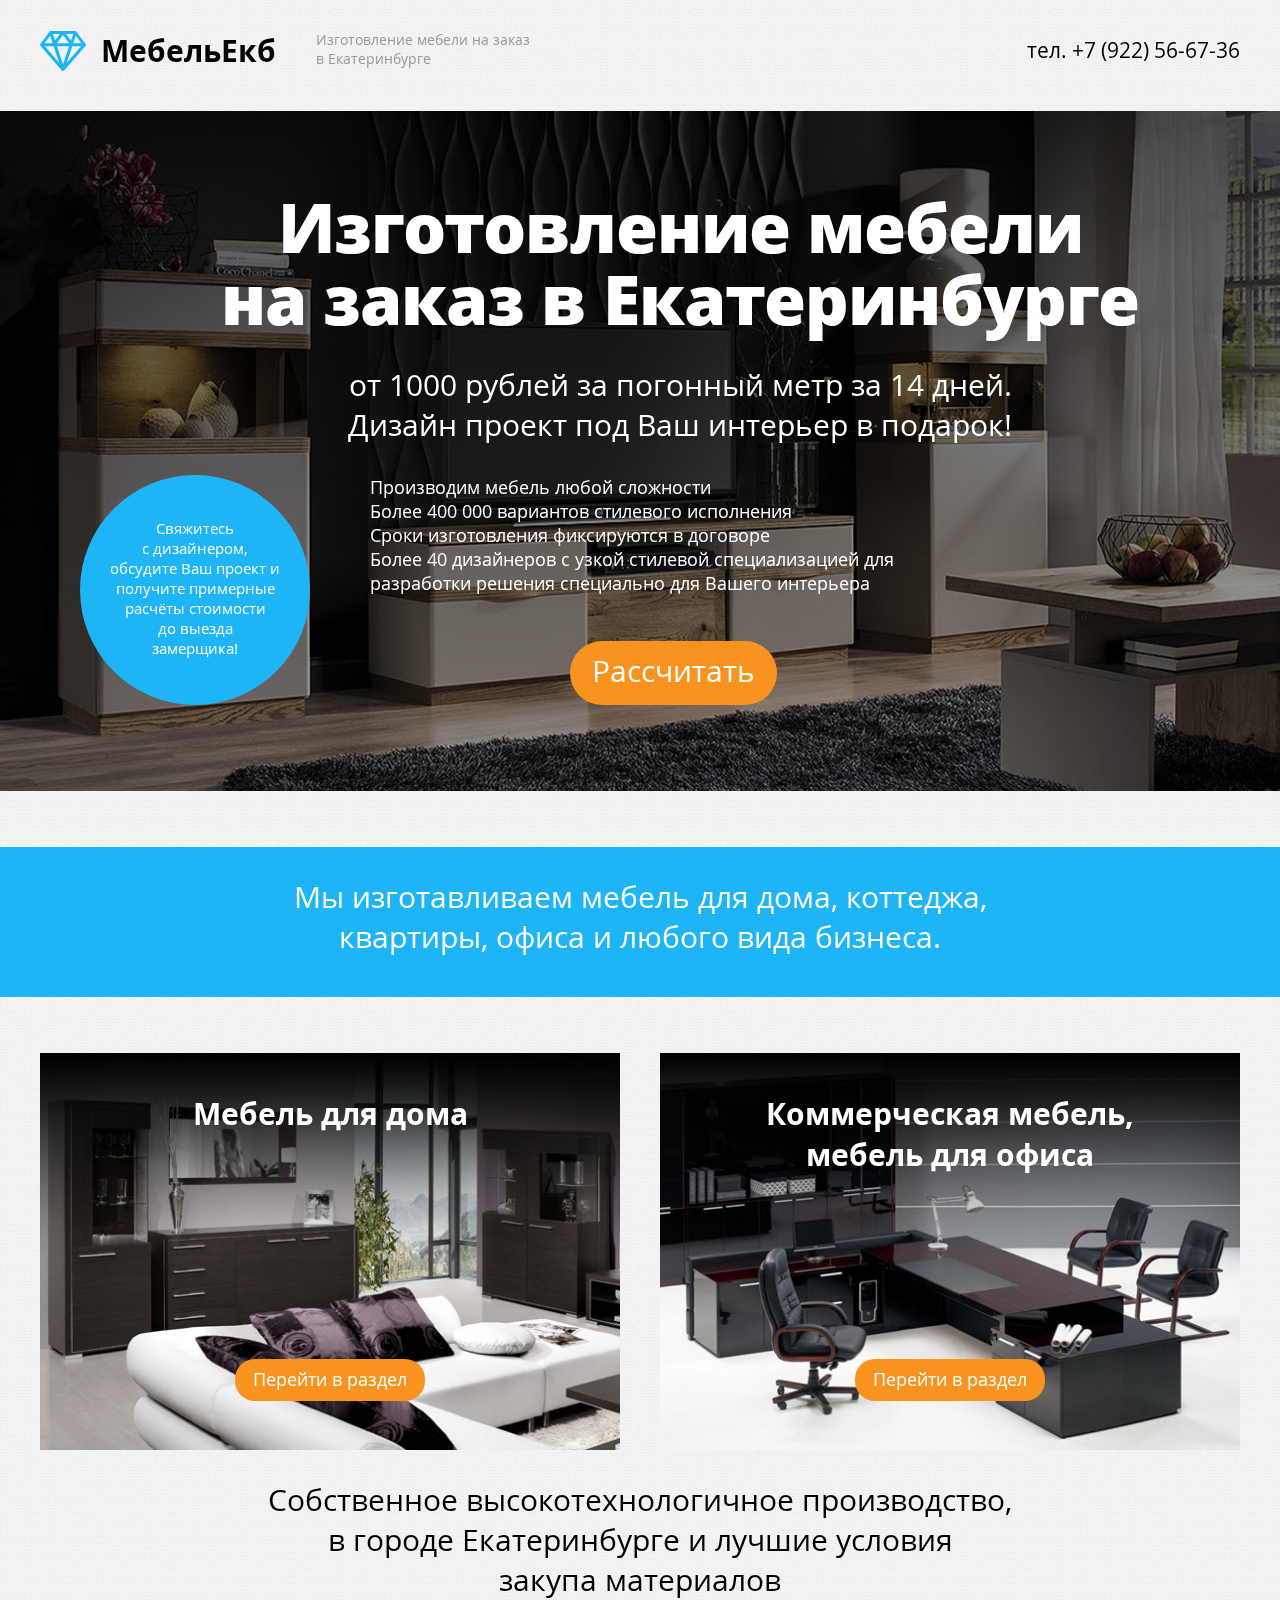
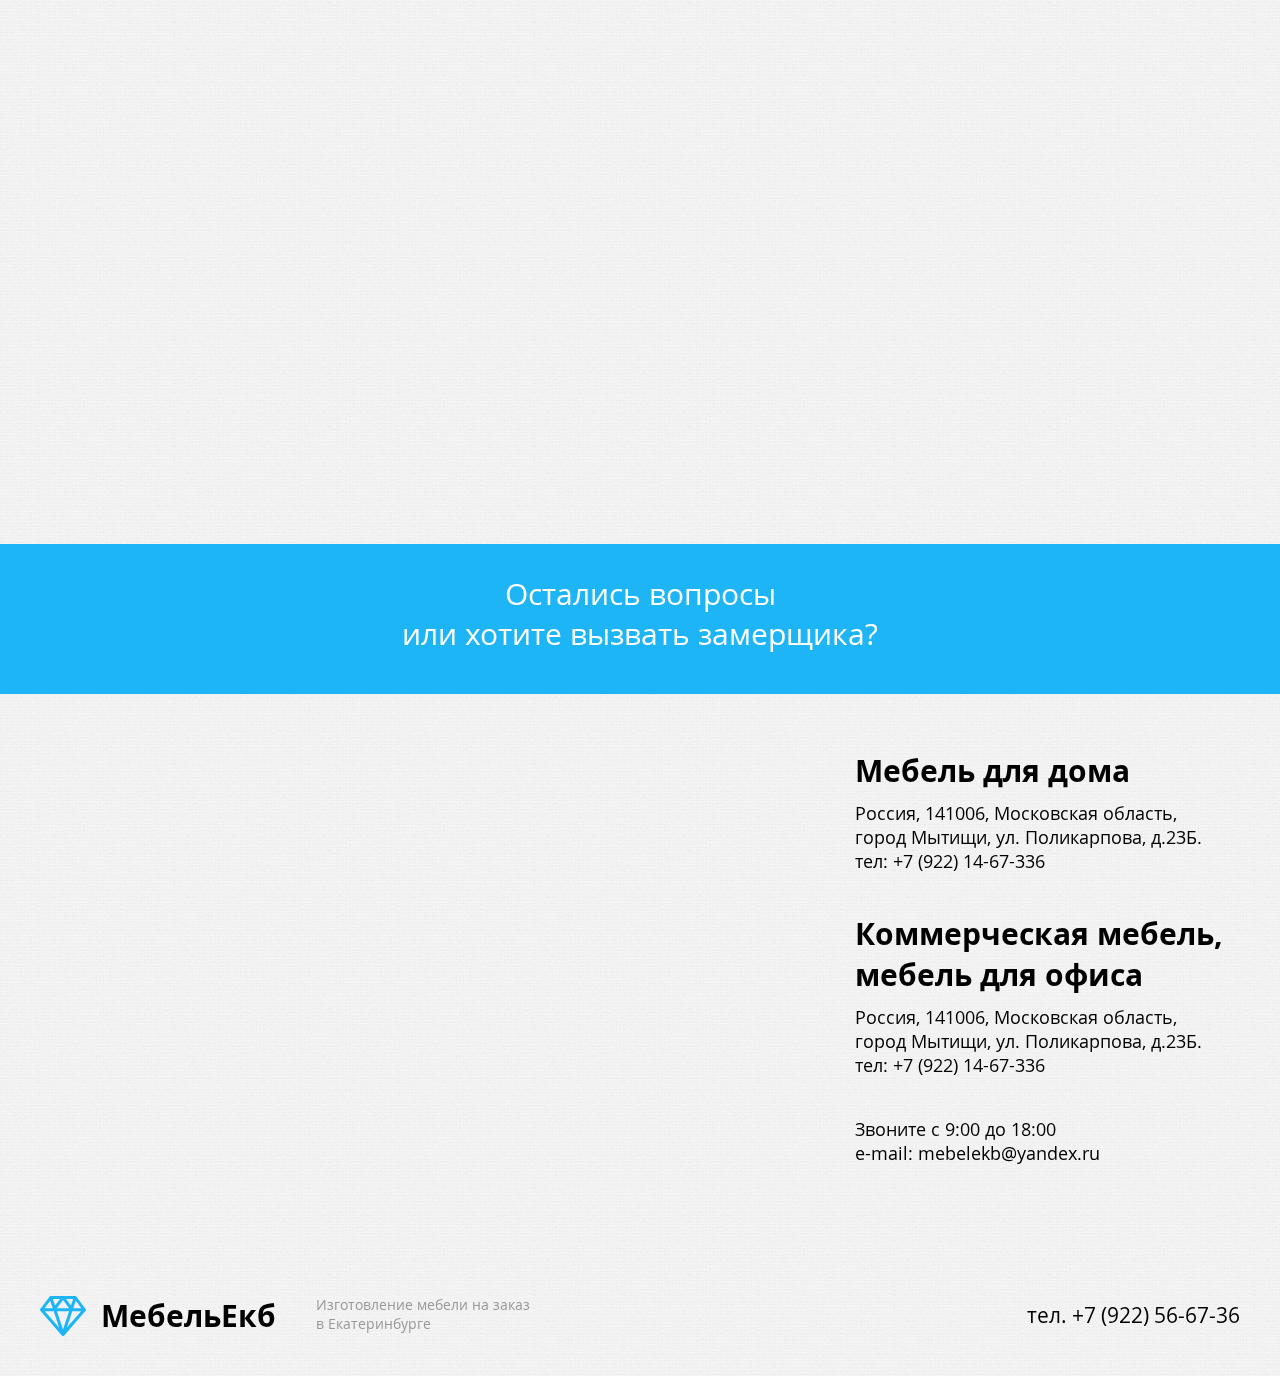
==== index.html @ 96c1e122 "0.1" ====
<!DOCTYPE html>
<html lang="en">
<head>
    <meta charset="UTF-8">
    <title>Мебель на заказ в Екатеринбурге</title>
    <meta name="viewport" content="initial-scale=1, maximum-scale=1, user-scalable=no">
    <link rel="stylesheet" href="css/style.css">
    <link rel="stylesheet" href="css/animate.css">
    <link rel="stylesheet" href="css/hover.css">
    <link rel="shortcut icon" href="img/favicon.png" type="image/x-icon">
    <script src="js/jquery-3.2.1.min.js"></script>
    <script src="js/parallax.min.js"></script>
    <script src="js/wow.min.js"></script>
    <script src="js/hammer.min.js"></script>
    <script src="js/jquery.hammer.js"></script>
</head>
<body>
    <!----------------------------------------------header------------------------------------------------------------>
    <header id="header">
        <--loads from header.html-->
    </header>
    <!-----------------------------------------------main------------------------------------------------------------->
    <main class="clearfix">
        <section class="first photo-wrapper parallax-window-main" data-parallax="scroll" data-position="middle">
            <div class="wrapper">
                <span class="slogan">Изготовление мебели<br>на заказ в Екатеринбурге</span>
                <span class="description">от 1000 рублей за погонный метр за 14 дней.<br>Дизайн проект под Ваш интерьер в подарок!</span>
                <div class="cellar clearfix">
                    <div class="blueball pull-left">
                    <span class="inner">
                        Свяжитесь<br>
                        с дизайнером,<br>
                        обсудите Ваш проект и<br>
                        получите примерные<br>
                        расчёты стоимости<br>
                        до выезда<br>
                        замерщика!
                    </span>
                    </div>
                    <ul class="pull-left">
                        <li>Производим мебель любой сложности</li>
                        <li>Более 400 000 вариантов стилевого исполнения</li>
                        <li>Сроки изготовления фиксируются в договоре</li>
                        <li>Более 40 дизайнеров с узкой стилевой специализацией для<br>разработки решения специально для Вашего интерьера</li>
                    </ul>
                    <div class="clearfix">
                        <a href="#" class="btn big modal-toggle hvr-pop">Рассчитать</a>
                    </div>
                </div>
            </div>
        </section>
    </main>

    <section class="fifth">
        <span>Мы изготавливаем мебель для дома, коттеджа,<br>квартиры, офиса и любого вида бизнеса.</span>
    </section>

    <main class="wrapper clearfix">
        <section class="third clearfix">
            <div class="col50 pull-left for-home animated ">
                <span class="description">Мебель для дома</span>
                <a href="home.html" class="btn small hvr-pop">Перейти в раздел</a>
            </div>
            <div class="col50 pull-right for-office animated">
                <span class="description">Коммерческая мебель, <br>мебель для офиса</span>
                <a href="office.html" class="btn small hvr-pop">Перейти в раздел</a>
            </div>
        </section>

        <section class="fourth">
            <span>Собственное высокотехнологичное производство,<br>в городе Екатеринбурге и лучшие условия<br>закупа материалов</span>
            <section class="clearfix row">
                <div class="col50 pull-left clearfix wow bounceInLeft" >
                    <img src="img/equipment.svg" alt="" class="pull-left">
                    <div class="description pull-left">
                        <h3>Высокотехнологичное<br>оборудование</h3>
                        <span>Вся мебель изготавливается на фабрике в Екатеринбурге на Австрийском, Немецком и Российском оборудовании. Высокая точность и скорость. Все материалы только от поставщиков из Италии, Австрии, Германии, Бельгии </span>
                    </div>
                </div>
                <div class="col50 pull-right clearfix  wow bounceInRight" data-wow-delay=".1s">
                    <img src="img/dealer.svg" alt="" class="pull-left">
                    <div class="description pull-left">
                        <h3>Диллерские контракты<br>с поставщиками</h3>
                        <span>Мы получаем цену на материалы на 30% ниже среднерыночной</span>
                    </div>
                </div>
            </section>
            <section class="clearfix row wow bounceInLeft" data-wow-delay=".2s">
                <div class="col50 pull-left clearfix">
                    <img src="img/time.svg" alt="" class="pull-left">
                    <div class="description pull-left">
                        <h3>Быстрое<br>производство</h3>
                        <span>Не более 20 рабочих дней от даты подписания договора</span>
                    </div>
                </div>
                <div class="col50 pull-right clearfix wow bounceInRight" data-wow-delay=".3s">
                    <img src="img/furniture.svg" alt="" class="pull-left">
                    <div class="description pull-left">
                        <h3>Фурнитура только<br>высшего качества</h3>
                        <span>Мы используем фурнитуру производства "Крутая марка" (Германия) высочайшей прочности и надежности. Петли и направляющие рассчитаны на 220 000 циклов открывания и закрывания  </span>
                    </div>
                </div>
            </section>
        </section>
    </main>

    <section class="fifth">
        <span>Остались вопросы<br>или хотите вызвать замерщика?</span>
    </section>

    <main class="wrapper">
        <section class="map_and_address clearfix">
            <div class="map pull-left">
                <iframe src="https://yandex.ru/map-widget/v1/?um=constructor%3Ab5e776d86314ff9226b0247883c548eead10ad83c26a34b5eb1ee91a99b4421c&amp;lang=ru_RU&amp;scroll=true&amp;source=constructor" width="784" height="500" frameborder="0"></iframe>
            </div>
            <div class="address pull-right">
                <span class="title">Мебель для дома</span>
                <span class="description">Россия, 141006, Московская область, <br>город Мытищи, ул. Поликарпова, д.23Б. <br>тел: +7 (922) 14-67-336</span>
                <span class="title">Коммерческая мебель,<br>мебель для офиса</span>
                <span class="description">Россия, 141006, Московская область, <br>город Мытищи, ул. Поликарпова, д.23Б. <br>тел: +7 (922) 14-67-336</span>
                <span class="description">Звоните с 9:00 до 18:00 <br>e-mail:  mebelekb@yandex.ru</span>
            </div>
        </section>
    </main>

    <!-----------------------------------------------footer----------------------------------------------------------->
    <footer id="footer">
        <------loads from footer.html---->
    </footer>

    <!---------------------------------------------------modal-------------------------------------------------->

    <div class="modal" id="modal">
        <------loads from modal.html---->
    </div>

    <script src="js/script.js"></script>
</body>
</html>
---- css/style.css ----
@font-face {
    font-family: "open_sansbold";
    src: url(../fonts/OpenSans-Bold-webfont.woff);
}
@font-face {
    font-family: "open_sansregular";
    src: url(../fonts/OpenSans-Regular-webfont.woff);
}
@font-face {
    font-family: "open_sanslight";
    src: url(../fonts/OpenSans-Light-webfont.woff);
}
@font-face {
    font-family: "open_sanssemibold";
    src: url(../fonts/OpenSans-Semibold-webfont.woff);
}
@font-face {
    font-family: "open_sanscondbold";
    src: url(../fonts/OpenSans-condbold-webfont.woff);
}
@font-face {
    font-family: "opensans_black";
    src: url(../fonts/opensans_black.woff);
}
* {
    margin: 0;
    padding: 0;
    box-sizing: border-box;
    -webkit-font-smoothing: antialiased;
    -webkit-text-size-adjust: 100%;
    font-family: "open_sansregular", sans-serif;
    -webkit-tap-highlight-color: rgba(0, 0, 0, 0);
}
html, body {
    width: 100%;
    min-height: 100%;
    overflow-x: hidden;
}
body {
    background: url(../img/bg.jpg) repeat center 0;
    font-size: 18px;
}
input {
    -webkit-appearance: none;
    border-radius: 0;
}
input[type="text"], textarea {
    width: 100%;
    padding: 10px;
    border: 1px solid #dadada;
    font-size: 18px;
    margin: 10px 0 20px;
    resize: none;
}
.wrapper {
    width: 1200px;
    margin: auto;
}
.clearfix:after {
    content: "";
    display: table;
    clear: both;
}
.pull-left {
    float: left;
}
.pull-right {
    float: right;
}
.pic-wrapper {
    overflow: hidden;
    position: relative;
}
.pic-wrapper img {
    position: absolute;
    height: 101%;
    top: 50%;
    left: 50%;
    -webkit-transform: translateY(-50%) translateX(-50%);
    -moz-transform: translateY(-50%) translateX(-50%);
    -ms-transform: translateY(-50%) translateX(-50%);
    transform: translateY(-50%) translateX(-50%);
}
.photo-wrapper {
    background: linear-gradient(to top, rgba(0,0,0,0.3), rgba(0,0,0,0.7));
}
.btn {
    text-decoration: none;
    color: white;
    outline: none;
    background-color: #F7931E;
    display: inline-block;
    cursor: pointer;
    transition: all .2s;
}
.big {
    font-size: 30px;
    padding: 10px 22px 14px;
    border-radius: 40px;
}
.small {
    padding: 8px 18px 10px;
    font-size: 18px;
    border-radius: 20px;
}
.col50 {
    width: calc(50% - 20px);
    height: 397px;
    color: #fff;
}
h3 {
    font-family: "open_sansbold", sans-serif;
    font-weight: 100;
}
/*---------------------------------------------------header and footer------------------------------------------------*/
header {
    padding: 30px 0 40px;
}
header .main-logo img, footer .main-logo img{
    height: 40px;
    width: 56px;
    vertical-align: middle;
    padding-right: 10px;
}
header .main-logo .name, footer .main-logo .name{
    font-family: "open_sansbold", sans-serif;
    font-size: 30px;
    vertical-align: middle;
    padding-right: 40px;
}
header .description, footer .description {
    font-size: 14px;
    color: #999;
}
header .tel, footer .tel {
    margin-top: 6px;
    font-size: 21px;
}
footer {
    padding: 40px 0 40px;
}
/*---------------------------------------------------main-------------------------------------------------------------*/

main {
    display: block;
}
.first {
    width: 100%;
    height: 680px;
    padding: 80px;
    color: #fff;
    margin-bottom: 56px;
}
.first span {
    margin-bottom: 30px;
}
.first .slogan {
    display: block;
    text-align: center;
    font-size: 68px;
    font-family: "opensans_black", sans-serif;
    line-height: 72px;
    letter-spacing: -1px;
}
.first .description {
    display: block;
    text-align: center;
    font-size: 30px;
    font-family: "open_sansregular", sans-serif;
}
.first .cellar .blueball {
    text-align: center;
    font-size: 15px;
    background-color: #1EB5F7;
    padding: 30px;
    width: 230px;
    height: 230px;
    border-radius: 230px;
    display: inline-block;
}
.first .cellar .blueball span.inner {
    margin-top: 13px;
    display: inline-block;
}
.first .cellar ul {
    font-size: 18px;
    margin-left: 60px;
    width: 700px;
    margin-bottom: 46px;
}
.first .cellar a {
    margin-left: 260px;
}
.second, .fourth, .fifth {
    text-align: center;
    font-size: 30px;
    padding: 30px 0 40px;
}
.third {
    margin-top: 56px;
}
.third .description{
    font-family: "open_sansbold", sans-serif;
    font-size: 30px;
    display: block;
}
.third .col50 {
    padding: 40px;
    text-align: center;
}
.third a {
    margin-top: 225px;
}
.third .col50:last-child a {
    margin-top: 184px;
}
.third .for-home {
    background: linear-gradient(to top, rgba(0,0,0,0.0), rgba(0,0,0,0.0)) 50% 50% no-repeat, url(../img/for_home4.jpg) 0 0 no-repeat;
    background-size: contain;
}
.third .for-office {
    background: linear-gradient(to top, rgba(0,0,0,0.0), rgba(0,0,0,0.0)) 50% 50% no-repeat, url(../img/for_office2.jpg) 0 0 no-repeat;
    background-size: contain;
}
.fourth {
    padding-left: 70px;
    padding-right: 70px;
}
.fourth .col50 {
    background-color: transparent;
    color: #000;
    text-align: left;
    font-size: 18px;
}
.fourth .col50 img {
    margin-right: 20px;
    width: 86px;
    height: auto;
}
.fourth .description {
    width: calc(100% - 107px);
    float: left;
}
.fourth .description span {
    margin: 10px 0;
    display: inline-block;
}
.fourth .col50 {
    height: auto;
}
.fourth .row {
    margin: 40px 0;
}
.fourth .row:last-child {
    margin: 0;
}
.fifth {
    background-color: #1EB5F7;
    color: #fff;
}
.map_and_address {
    padding: 56px 0 0;
}
.map_and_address .map {
    width: calc(66.66% - 15px);
}
.map_and_address .address {
    width: calc(33.33% - 15px);
}
.map_and_address .title {
    font-family: "open_sansbold", sans-serif;
    font-size: 30px;
    display: block;
}
.map_and_address .description {
    margin: 10px 0 40px;
    display: inline-block;
}
.map_and_address .description:last-child {
    margin: 0;
}
/*-----------------------------------------------------------modal----------------------------------------------------*/
.modal {
    position: absolute;
    z-index: 10000; /* 1 */
    top: 0;
    left: 0;
    visibility: hidden;
    width: 100%;
    height: 100%;
}
.modal.is-visible {
    visibility: visible;
}
.modal-overlay {
    position: fixed;
    z-index: 10;
    top: 0;
    left: 0;
    width: 100%;
    height: 100%;
    background: hsla(0, 0%, 0%, 0.7);
    visibility: hidden;
    opacity: 0;
    transition: visibility 0s linear 0.3s, opacity 0.3s;
}
.modal.is-visible .modal-overlay {
    opacity: 1;
    visibility: visible;
    transition-delay: 0s;
}
.modal-wrapper {
    position: fixed;
    z-index: 9999;
    top: 6em;
    left: 50%;
    width: 32em;
    margin-left: -16em;
    background-color: #fff;
    box-shadow: 0 0 1.5em hsla(0, 0%, 0%, 0.35);
}
.modal-transition {
    transition: all 0.3s 0.12s;
    transform: translateY(-10%);
    opacity: 0;
}
.modal.is-visible .modal-transition {
    transform: translateY(0);
    opacity: 1;
}
.modal-header,
.modal-content {
    padding: 30px;
    text-align: center;
}
.modal-header {
    position: relative;
    background-color: #fff;
    border-bottom: 1px solid #e8e8e8;
}
.modal-close {
    position: absolute;
    top: -20px;
    right: -20px;
    padding: 9px 14px;
    color: #fbfbfb;
    background: none;
    border: 0;
    cursor: pointer;
    font-size: 18px;
    outline: none;
    background: #b9b9b9;
    border-radius: 47px;
    width: 42px;
    height: 42px;
    line-height: 18px;
}
.modal-heading {
    margin: 0;
    -webkit-font-smoothing: antialiased;
    -moz-osx-font-smoothing: grayscale;
    font-size: 26px;
    font-family: "open_sansbold", sans-serif;
    font-weight: 100;
}
.modal-content > *:first-child {
    margin-top: 0;
}
.modal-content > *:last-child {
    margin-bottom: 0;
}
.modal-content .btn {
    margin-top: 20px;
}
form {
    text-align: left;
}
/*--------------------------------------------------lory--------------------------------------------------------------*/
/**
            * (optional) define here the style definitions which should be applied on the slider container
            * e.g. width including further controls like arrows etc.
            */
.slider {}

.frame {
    /**
     * (optional) wrapper width, specifies width of the slider frame.
     */
    width: 880px;

    position: relative;
    font-size: 0;
    line-height: 0;
    overflow: hidden;
    white-space: nowrap;
}

.slides {
    display: inline-block;
}

li {
    position: relative;
    display: inline-block;

    /**
     * (optional) if the content inside the slide element has a defined size.
     */
    width: 880px;
}

.prev, .next {
    position: absolute;
    top: 50%;
    margin-top: -25px;
    display: block;
    cursor: pointer;
}

.next {
    right: 0;
}

.prev {
    left: 0;
}

.next svg, .prev svg {
    width: 25px;
}
.frame li {
    position: relative;
    display: inline-block;
    font-family: 'Source Sans Pro', sans-serif;
    height: 130px;
    text-align: center;
    font-size: 15px;
    line-height: 30px;
    background: #2E435A;
    color: #fff;
}
/*---------------------------------------------------media-queries----------------------------------------------------*/
@media (max-width: 992px) {

}
@media (min-width: 487px) and (max-width: 992px)  {

}
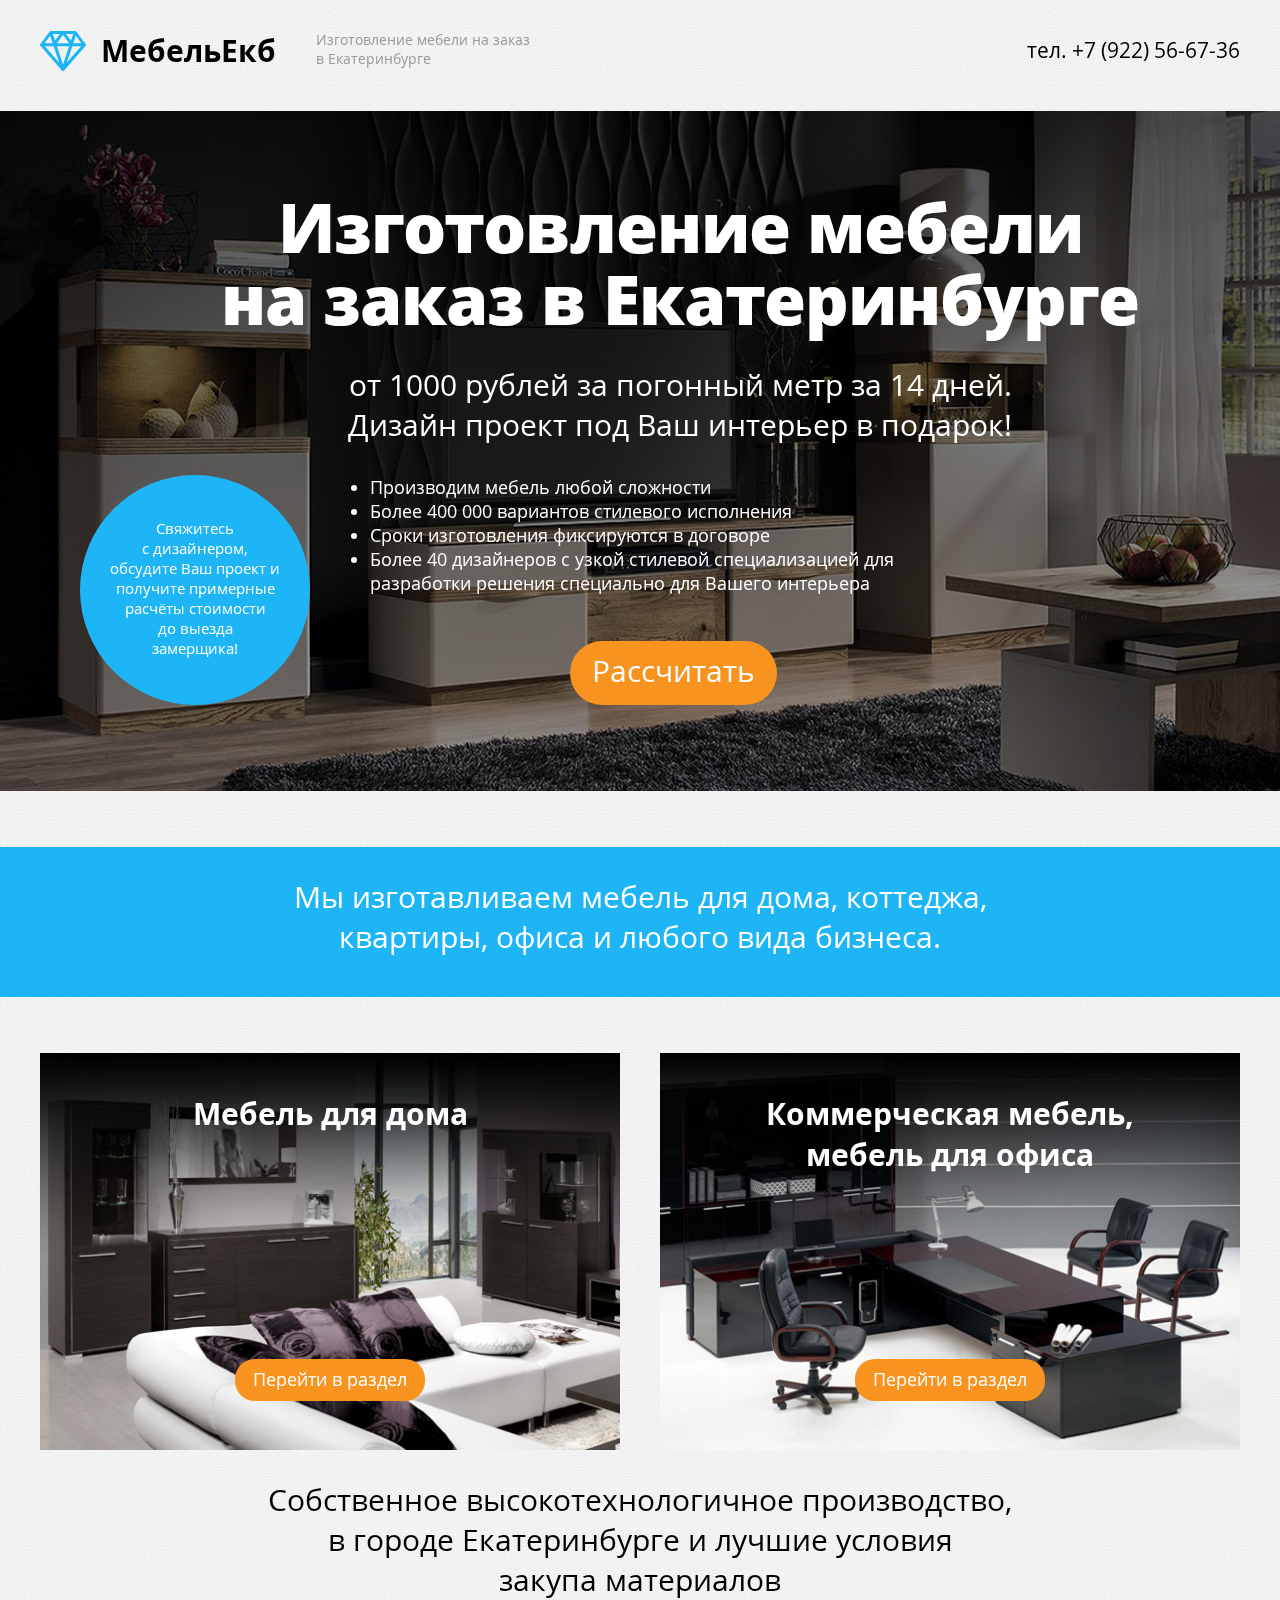
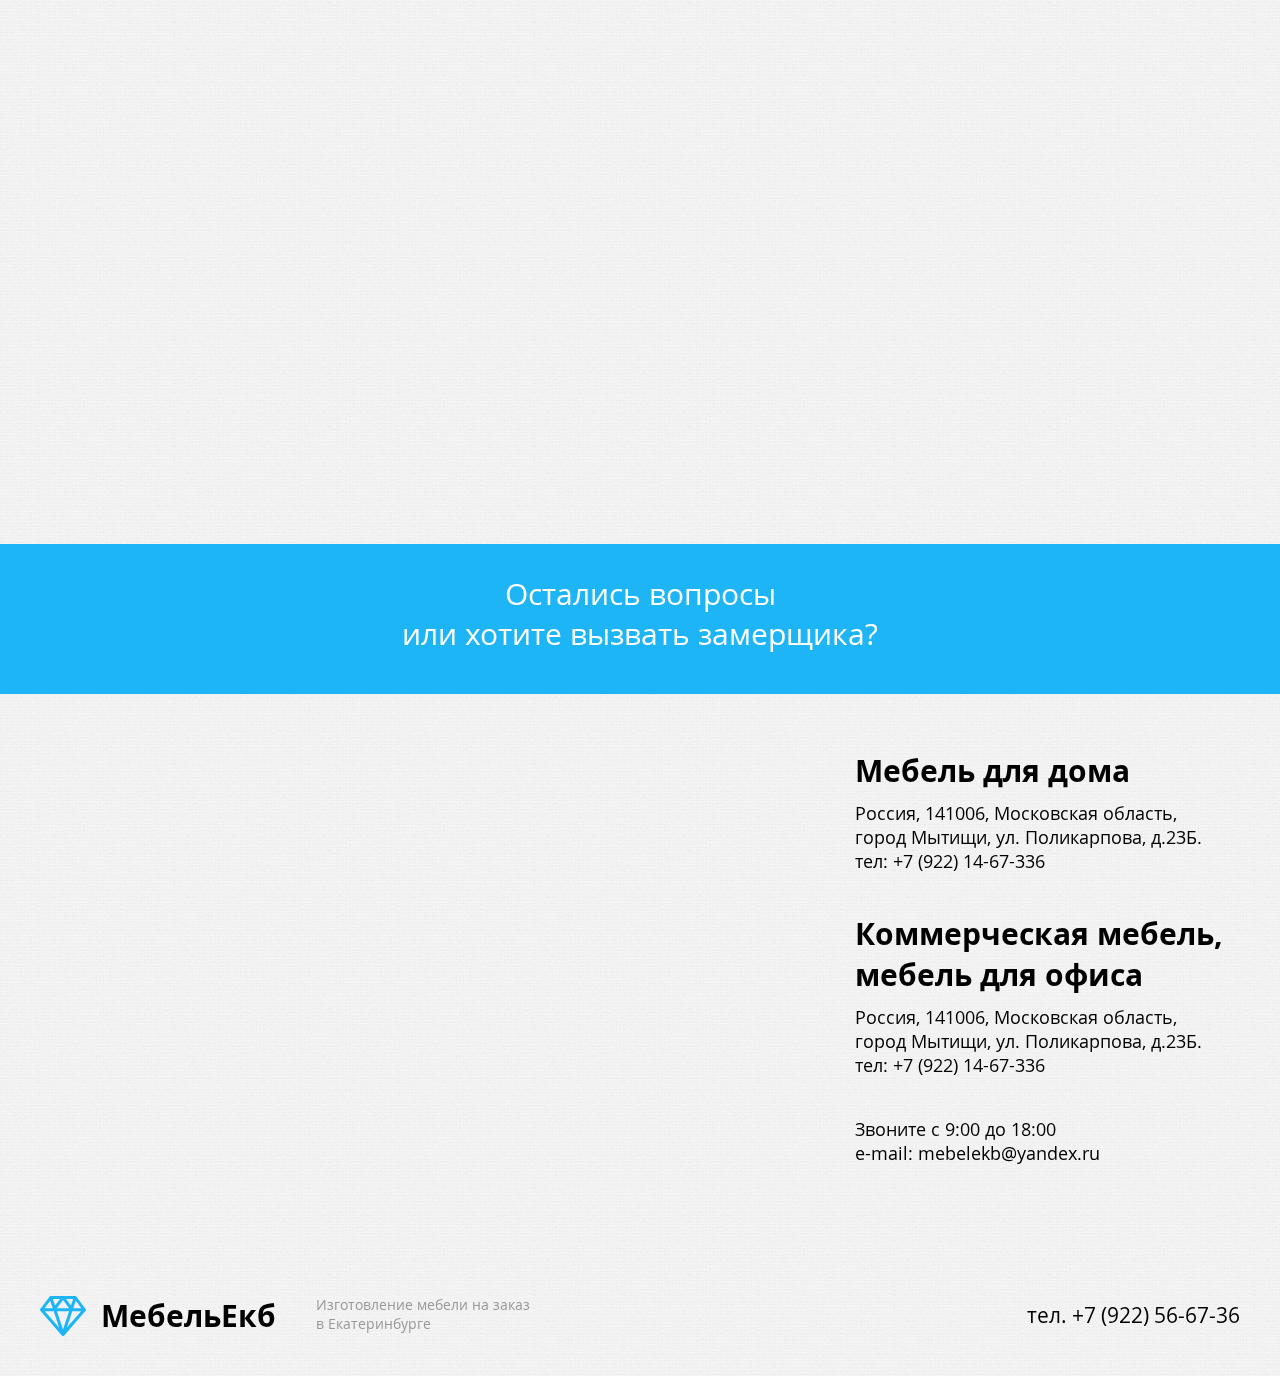
==== commit 485ec07b: "0.2 preloader" ====
--- a/index.html
+++ b/index.html
@@ -15,6 +15,9 @@
     <script src="js/jquery.hammer.js"></script>
 </head>
 <body>
+    <section class="shim">
+        <div class="loader"></div>
+    </section>
     <!----------------------------------------------header------------------------------------------------------------>
     <header id="header">
         <--loads from header.html-->
--- a/css/style.css
+++ b/css/style.css
@@ -375,69 +375,40 @@
 form {
     text-align: left;
 }
-/*--------------------------------------------------lory--------------------------------------------------------------*/
-/**
-            * (optional) define here the style definitions which should be applied on the slider container
-            * e.g. width including further controls like arrows etc.
-            */
-.slider {}
+/*------------------------------------preloader-----------------------------------------------------------------------*/
+.shim {
+    position: fixed;
+    background: #fff;
+    width: 100%;
+    height: 100%;
+    z-index: 100;
+    display: block;
+    transition: opacity .5s;
+    overflow: visible;
+}
+.loader {
+    position: absolute;
+    top: 0;
+    left: 0;
+    right: 0;
+    bottom: 0;
+    margin: auto;
+    border: 4px solid #f3f3f3;
+    border-radius: 50%;
+    border-top: 4px solid #1EB5F7;
+    width: 60px;
+    height: 60px;
+    -webkit-animation: spin 2s linear infinite;
+    animation: spin .7s linear infinite;
+}
+@-webkit-keyframes spin {
+    0% { -webkit-transform: rotate(0deg); }
+    100% { -webkit-transform: rotate(360deg); }
+}
 
-.frame {
-    /**
-     * (optional) wrapper width, specifies width of the slider frame.
-     */
-    width: 880px;
-
-    position: relative;
-    font-size: 0;
-    line-height: 0;
-    overflow: hidden;
-    white-space: nowrap;
-}
-
-.slides {
-    display: inline-block;
-}
-
-li {
-    position: relative;
-    display: inline-block;
-
-    /**
-     * (optional) if the content inside the slide element has a defined size.
-     */
-    width: 880px;
-}
-
-.prev, .next {
-    position: absolute;
-    top: 50%;
-    margin-top: -25px;
-    display: block;
-    cursor: pointer;
-}
-
-.next {
-    right: 0;
-}
-
-.prev {
-    left: 0;
-}
-
-.next svg, .prev svg {
-    width: 25px;
-}
-.frame li {
-    position: relative;
-    display: inline-block;
-    font-family: 'Source Sans Pro', sans-serif;
-    height: 130px;
-    text-align: center;
-    font-size: 15px;
-    line-height: 30px;
-    background: #2E435A;
-    color: #fff;
+@keyframes spin {
+    0% { transform: rotate(0deg); }
+    100% { transform: rotate(360deg); }
 }
 /*---------------------------------------------------media-queries----------------------------------------------------*/
 @media (max-width: 992px) {
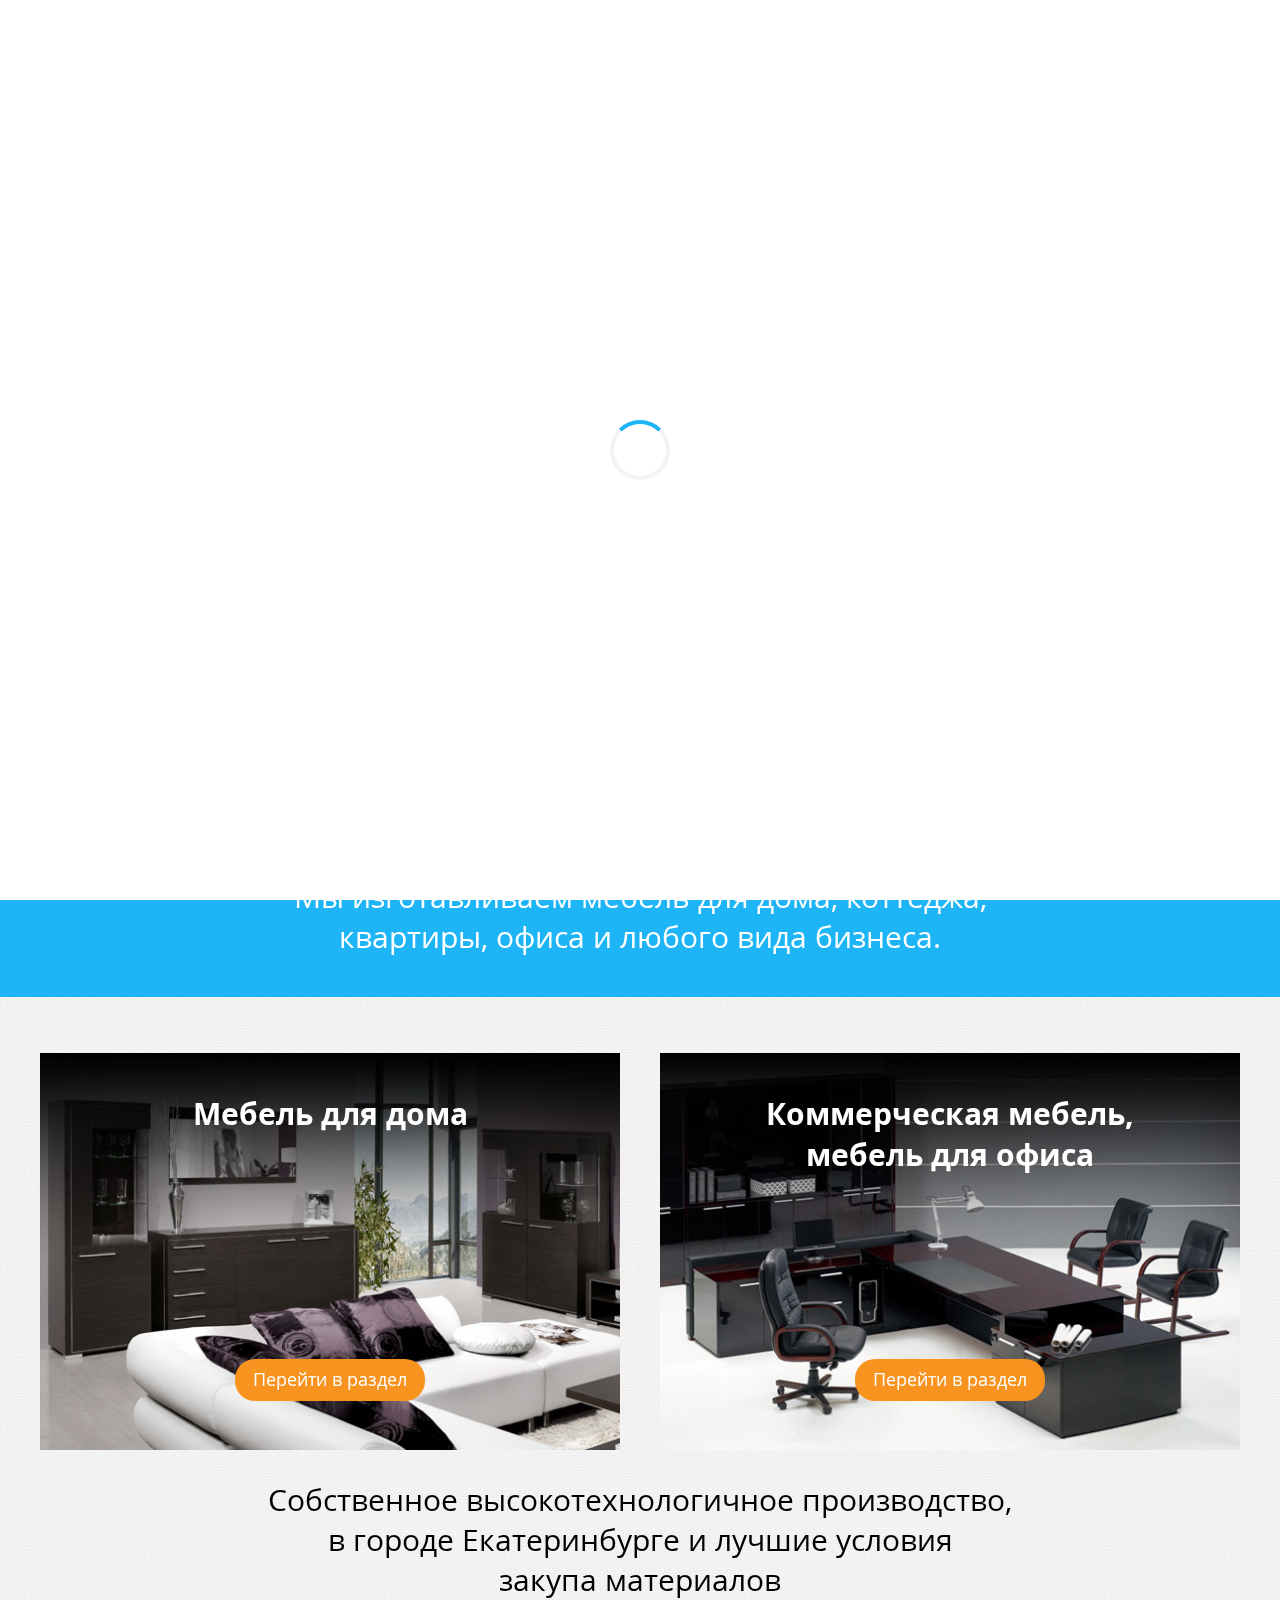
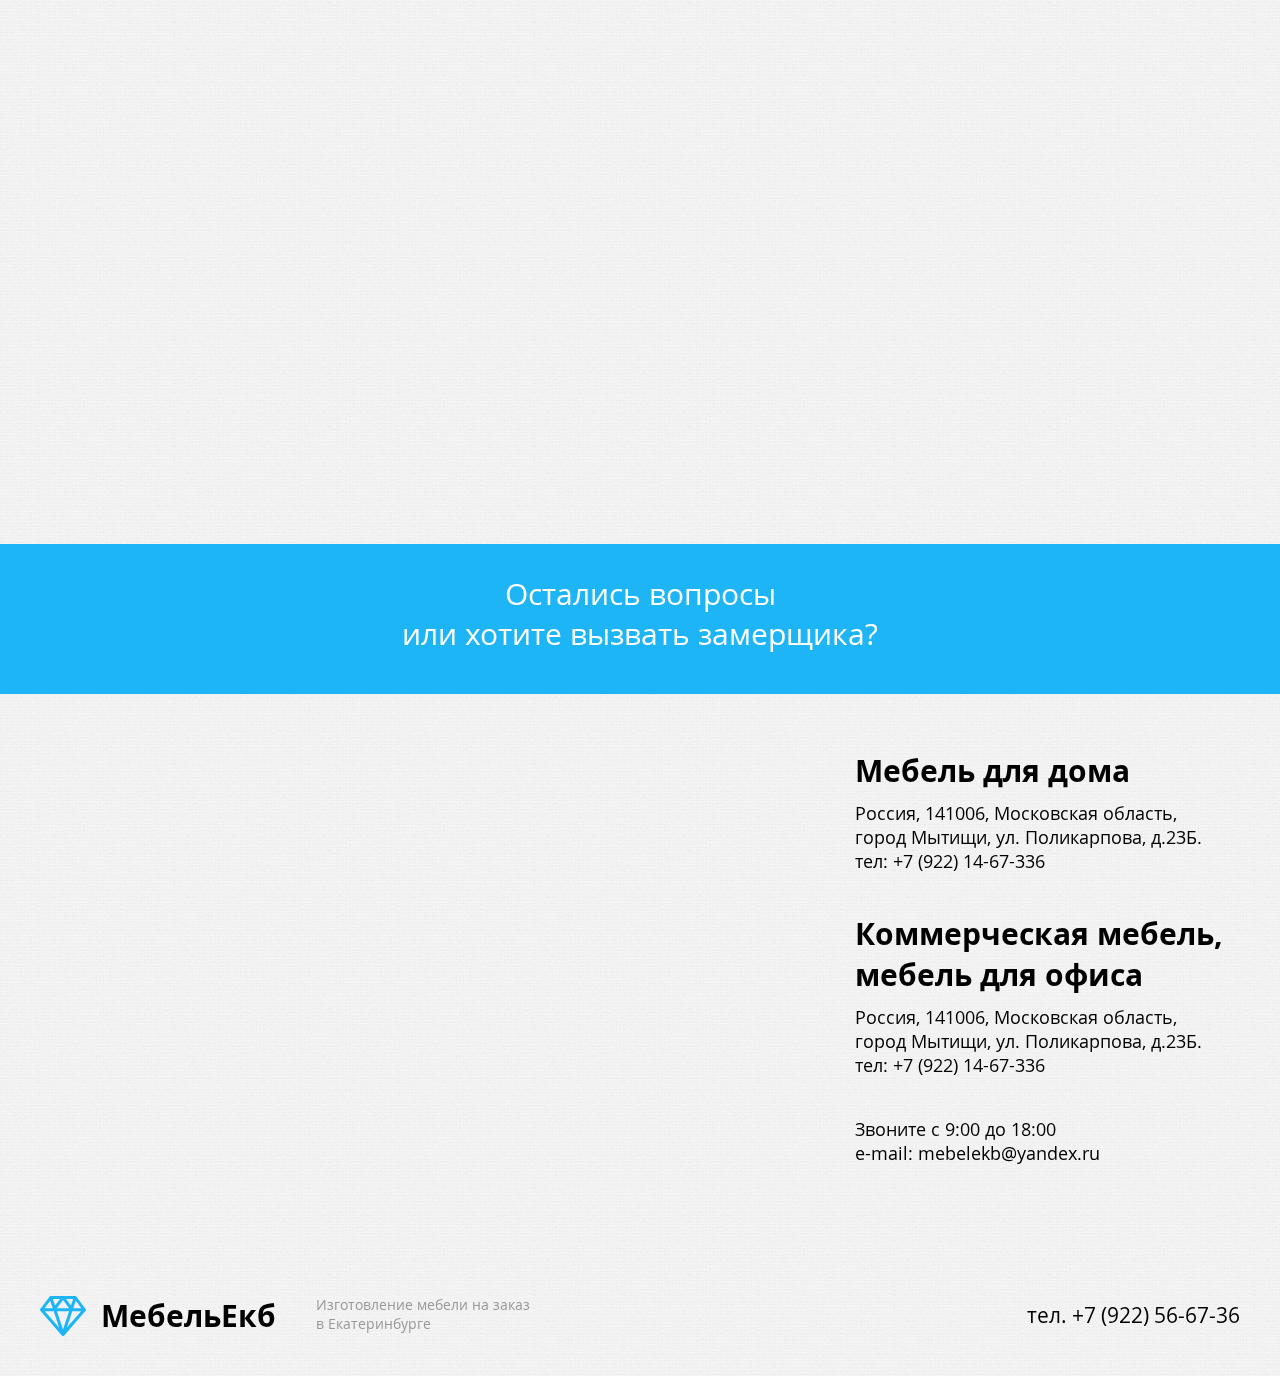
==== commit 8a583879: "mac fixes" ====
--- a/index.html
+++ b/index.html
@@ -1,5 +1,5 @@
 <!DOCTYPE html>
-<html lang="en">
+<html lang="en" class="js">
 <head>
     <meta charset="UTF-8">
     <title>Мебель на заказ в Екатеринбурге</title>
@@ -13,6 +13,7 @@
     <script src="js/wow.min.js"></script>
     <script src="js/hammer.min.js"></script>
     <script src="js/jquery.hammer.js"></script>
+
 </head>
 <body>
     <section class="shim">
--- a/css/style.css
+++ b/css/style.css
@@ -330,7 +330,7 @@
 }
 .modal-header,
 .modal-content {
-    padding: 30px;
+    padding: 25px;
     text-align: center;
 }
 .modal-header {
@@ -370,7 +370,7 @@
     margin-bottom: 0;
 }
 .modal-content .btn {
-    margin-top: 20px;
+    margin-top: 15px;
 }
 form {
     text-align: left;
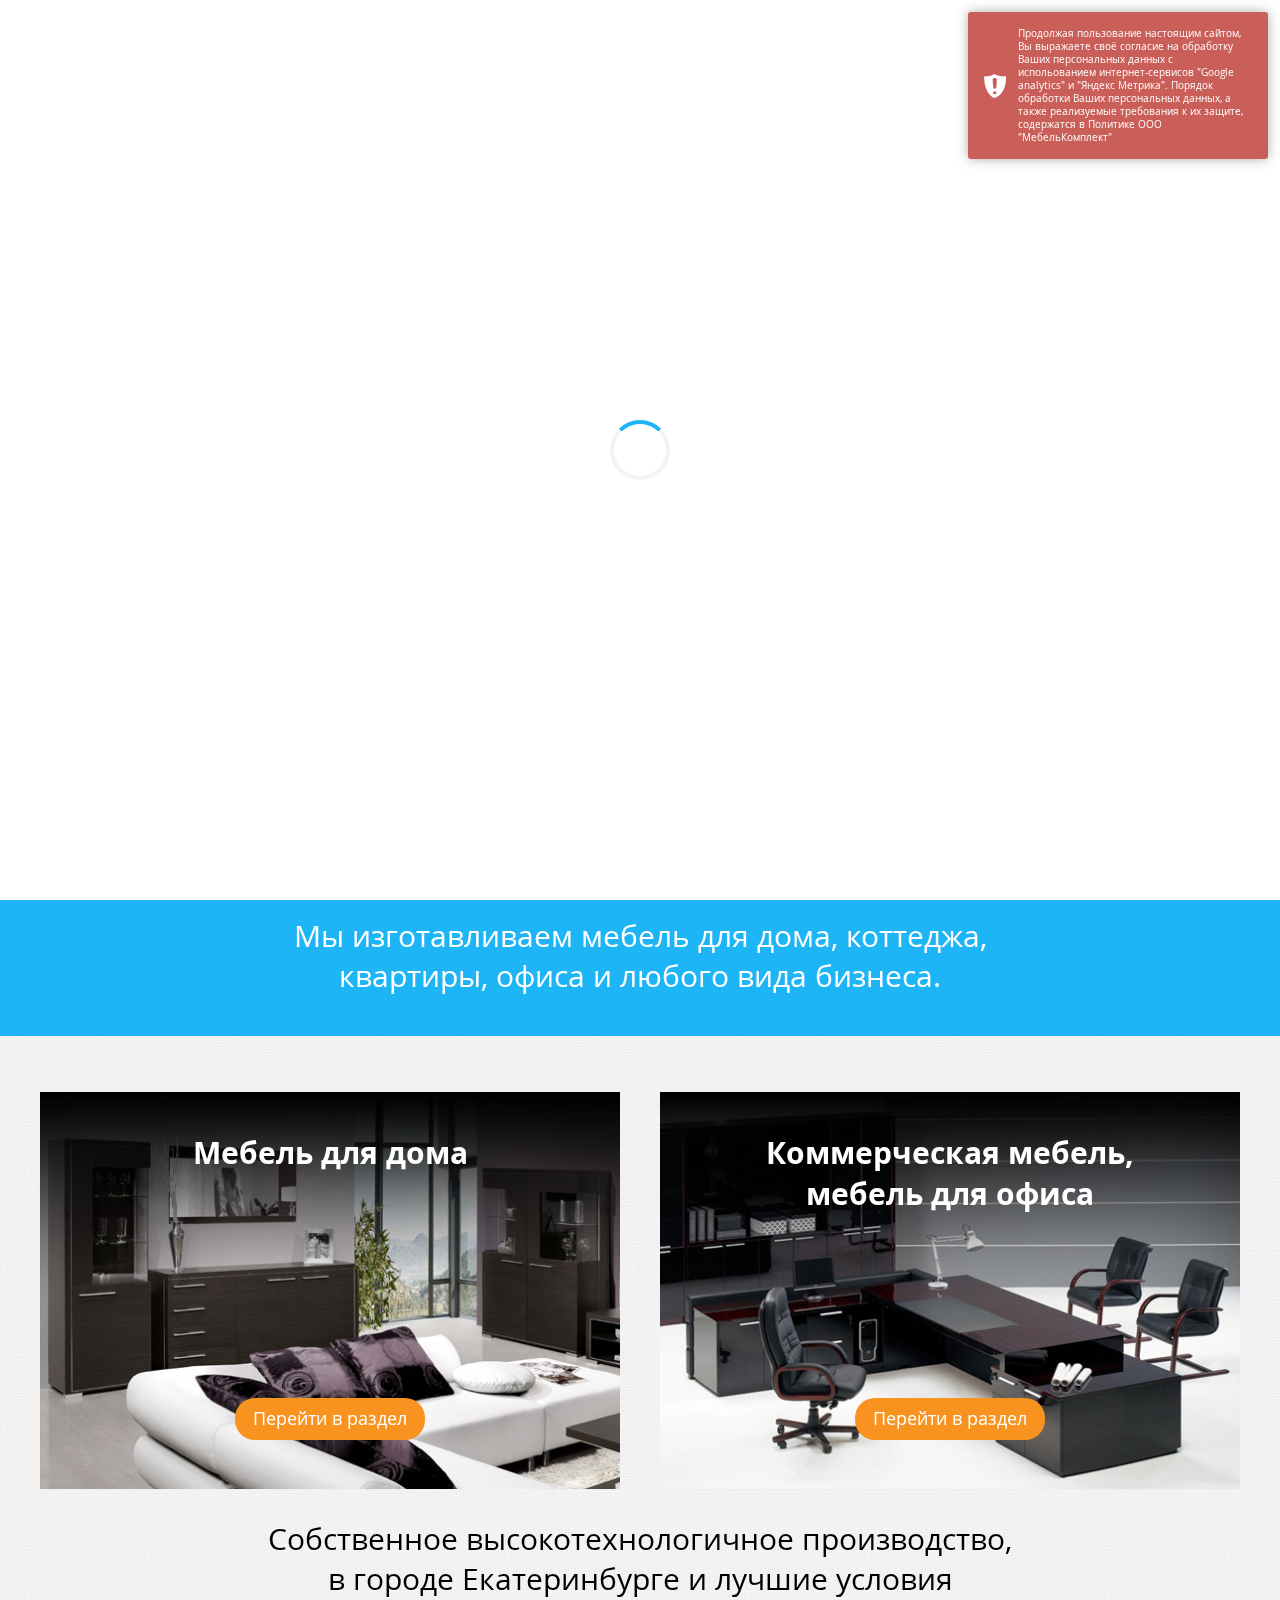
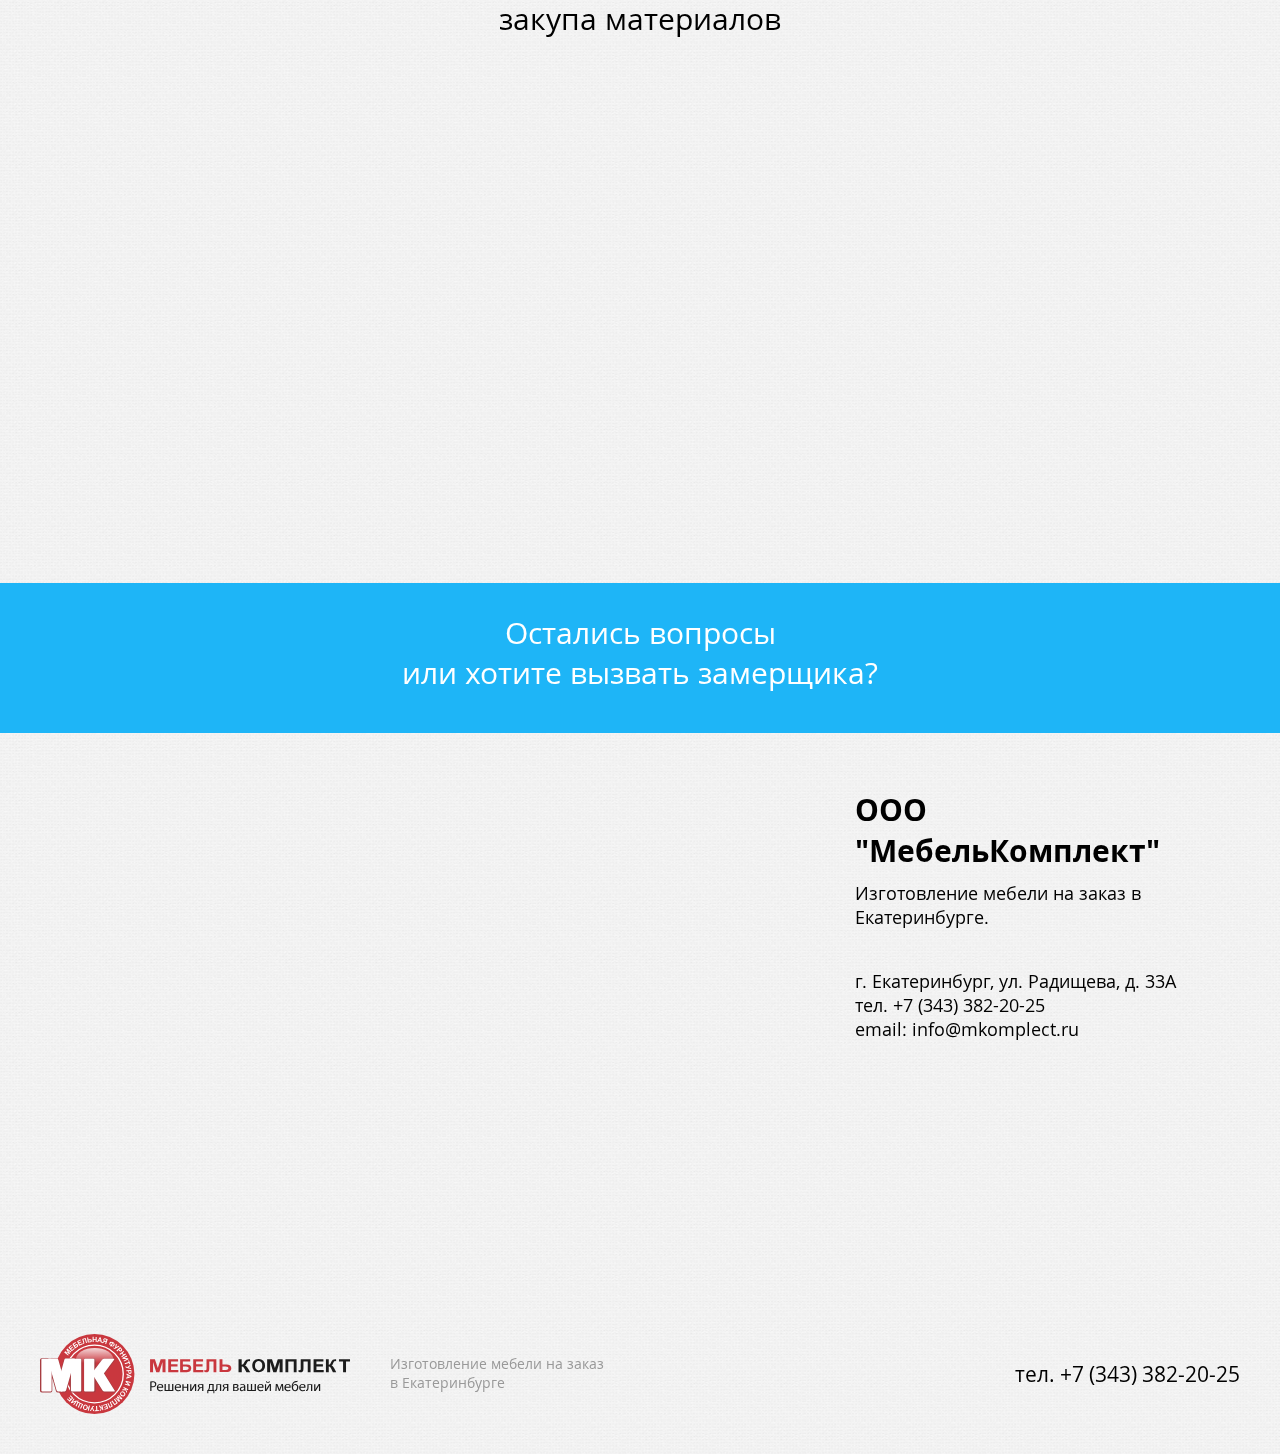
==== commit 3a04dbc8: "version 2.1 logo+address+tostr" ====
--- a/index.html
+++ b/index.html
@@ -7,12 +7,14 @@
     <link rel="stylesheet" href="css/style.css">
     <link rel="stylesheet" href="css/animate.css">
     <link rel="stylesheet" href="css/hover.css">
+    <link rel="stylesheet" href="css/toastr.min.css">
     <link rel="shortcut icon" href="img/favicon.png" type="image/x-icon">
     <script src="js/jquery-3.2.1.min.js"></script>
     <script src="js/parallax.min.js"></script>
     <script src="js/wow.min.js"></script>
     <script src="js/hammer.min.js"></script>
     <script src="js/jquery.hammer.js"></script>
+    <script src="js/toastr.min.js"></script>
 
 </head>
 <body>
@@ -115,14 +117,12 @@
     <main class="wrapper">
         <section class="map_and_address clearfix">
             <div class="map pull-left">
-                <iframe src="https://yandex.ru/map-widget/v1/?um=constructor%3Ab5e776d86314ff9226b0247883c548eead10ad83c26a34b5eb1ee91a99b4421c&amp;lang=ru_RU&amp;scroll=true&amp;source=constructor" width="784" height="500" frameborder="0"></iframe>
-            </div>
+                <iframe src="https://yandex.ru/map-widget/v1/?um=constructor%3A3c9ca09298f9047b516968cd8c26c8442c9bc156b6c544bc95e92a0c55763266&amp;lang=ru_RU&amp;scroll=true&amp;source=constructor" width="784" height="500" frameborder="0"></iframe>            </div>
             <div class="address pull-right">
-                <span class="title">Мебель для дома</span>
-                <span class="description">Россия, 141006, Московская область, <br>город Мытищи, ул. Поликарпова, д.23Б. <br>тел: +7 (922) 14-67-336</span>
-                <span class="title">Коммерческая мебель,<br>мебель для офиса</span>
-                <span class="description">Россия, 141006, Московская область, <br>город Мытищи, ул. Поликарпова, д.23Б. <br>тел: +7 (922) 14-67-336</span>
-                <span class="description">Звоните с 9:00 до 18:00 <br>e-mail:  mebelekb@yandex.ru</span>
+                <span class="title">ООО "МебельКомплект"</span>
+                <span class="description">Изготовление мебели на заказ в Екатеринбурге.</span>
+                <span class="description">г. Екатеринбург, ул. Радищева, д. 33А <br>тел. +7 (343) 382-20-25<br>email: info@mkomplect.ru</span>
+
             </div>
         </section>
     </main>
--- a/css/style.css
+++ b/css/style.css
@@ -108,19 +108,38 @@
     height: 397px;
     color: #fff;
 }
+.col33 {
+    width: calc(33.33% - 10px);
+}
 h3 {
     font-family: "open_sansbold", sans-serif;
     font-weight: 100;
 }
+.fourth .col33 {
+    margin-top: 50px;
+}
+.fourth .col33 .description {
+    font-size: 18px;
+    width: 100%;
+    padding: 0 10px;
+}
+.fourth .col33 img {
+    display: block;
+    margin: 20px auto;
+}
+.wrapper .modal-content {
+    width: 50%;
+    margin: auto;
+}
 /*---------------------------------------------------header and footer------------------------------------------------*/
 header {
     padding: 30px 0 40px;
 }
 header .main-logo img, footer .main-logo img{
-    height: 40px;
-    width: 56px;
+    height: 80px;
+    width: auto;
     vertical-align: middle;
-    padding-right: 10px;
+    padding-right: 40px;
 }
 header .main-logo .name, footer .main-logo .name{
     font-family: "open_sansbold", sans-serif;
@@ -131,13 +150,18 @@
 header .description, footer .description {
     font-size: 14px;
     color: #999;
+    margin-top: 20px;
 }
 header .tel, footer .tel {
-    margin-top: 6px;
+    margin-top: 26px;
     font-size: 21px;
 }
 footer {
     padding: 40px 0 40px;
+}
+header a, footer a {
+    color: inherit;
+    text-decoration: none;
 }
 /*---------------------------------------------------main-------------------------------------------------------------*/
 
@@ -226,7 +250,7 @@
     padding-left: 70px;
     padding-right: 70px;
 }
-.fourth .col50 {
+.fourth .col50, .sixth .col50 {
     background-color: transparent;
     color: #000;
     text-align: left;
@@ -241,14 +265,16 @@
     width: calc(100% - 107px);
     float: left;
 }
-.fourth .description span {
+.fourth .description span,
+.sixth .description span{
     margin: 10px 0;
     display: inline-block;
 }
-.fourth .col50 {
+.fourth .col50  {
     height: auto;
 }
-.fourth .row {
+.fourth .row ,
+.sixth .row{
     margin: 40px 0;
 }
 .fourth .row:last-child {
@@ -279,7 +305,80 @@
 .map_and_address .description:last-child {
     margin: 0;
 }
-/*-----------------------------------------------------------modal----------------------------------------------------*/
+/*-----------------------------------------------------------home-----------------------------------------------------*/
+.home .first {
+    margin-bottom: 0;
+}
+.home .first .cellar .blueball span.inner{
+    margin-top: 5px;
+}
+.home .first .cellar ul {
+    margin-top: 33px;
+    margin-bottom: 62px;
+    margin-left: 144px;
+}
+.sixth .col50 {
+    height: 550px;
+}
+.sixth {
+    padding: 20px 0;
+}
+.sixth .description span {
+    margin-bottom: 40px;
+}
+.maisonary {
+    margin: 40px 0 0 0;
+}
+.maisonary .maisonary-item-wrapper {
+    float: left;
+    height: 320px;
+    padding: 20px;
+    overflow: hidden;
+    position: relative;
+}
+.maisonary .maisonary-item-wrapper .description {
+    color: #fff;
+    font-family: "open_sansbold", sans-serif;
+    font-size: 21px;
+    position: absolute;
+    top: 46px;
+    left: 50px;
+    text-align: left;
+}
+.maisonary .maisonary-item-wrapper img {
+    width: 100%;
+    height: 100%;
+}
+.maisonary .w33 {
+    width: 33.33%;
+    /*background-color: red;*/
+}
+.maisonary .tall {
+    height: 640px;
+    float: right;
+    /*background-color: #999999;*/
+}
+.maisonary .w66 {
+    width: 66.66%;
+    /*background-color: blue;*/
+}
+.maisonary .w50 {
+    width: 50%;
+    /*background-color: green;*/
+}
+section.fourth.blue {
+    padding-top: 10px;
+}
+span.blue {
+    margin-bottom: 56px;
+    display: block;
+}
+.banner-slider {
+    width: 100%;
+    height: 320px;
+    margin: 50px 0;
+}
+    /*-------------------------------------------------------modal----------------------------------------------------*/
 .modal {
     position: absolute;
     z-index: 10000; /* 1 */
@@ -410,6 +509,31 @@
     0% { transform: rotate(0deg); }
     100% { transform: rotate(360deg); }
 }
+/*---------------------------------------------------unslider-dots----------------------------------------------------*/
+.unslider-nav ol {
+    list-style: none;
+    text-align: center;
+}
+.unslider-nav ol li {
+    display: inline-block;
+    width: 10px;
+    height: 10px;
+    margin: 0 4px;
+    background: transparent;
+    border-radius: 5px;
+    overflow: hidden;
+    text-indent: -999em;
+    border: 1px solid #000;
+    cursor: pointer;
+}
+.unslider-nav ol li.unslider-active {
+    background: #000;
+    cursor: default;
+}
+.toast-title, .toast-message {
+    font-size: 10px!important;
+    font-weight: 100;
+}
 /*---------------------------------------------------media-queries----------------------------------------------------*/
 @media (max-width: 992px) {
 
